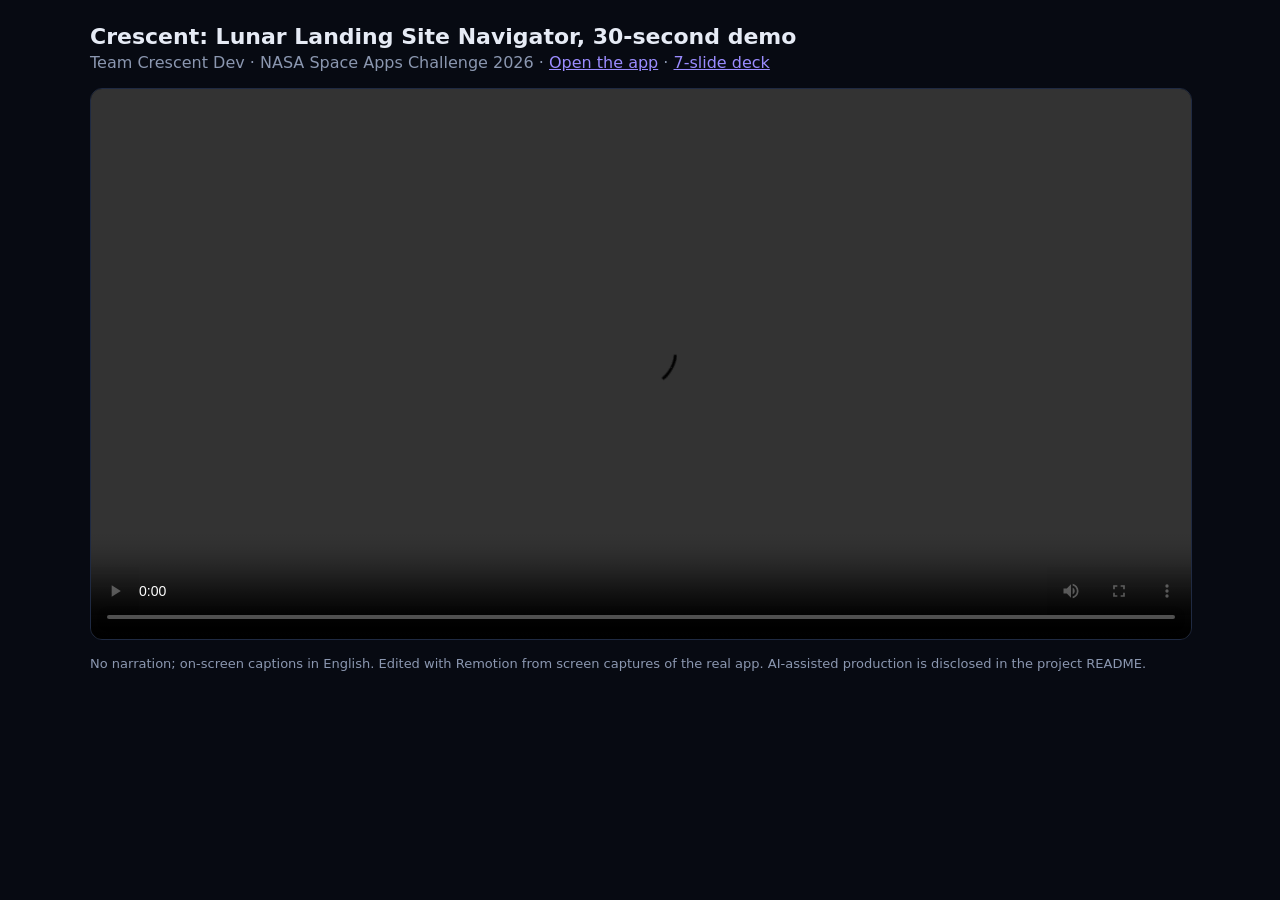
==== demo.html @ 8224f710 "Add 30-second demo video and demo page Co-Authored-By: Claude Opus 5.5 <noreply@anthropic.com>" ====
<!doctype html>
<html lang="en"><head><meta charset="utf-8"><meta name="viewport" content="width=device-width, initial-scale=1">
<title>Crescent — 30-second Demo</title>
<style>:root{--bg:#070a12}html,body{margin:0;background:var(--bg);color:#e6ebf5;font-family:system-ui,sans-serif}
main{max-width:1100px;margin:0 auto;padding:24px 16px}video{width:100%;border-radius:12px;border:1px solid #1f2a42;background:#000}
h1{font-size:22px;margin:0 0 4px}p{color:#8b97b0;margin:0 0 16px}a{color:#9b8cff}</style></head>
<body><main><h1>Crescent: Lunar Landing Site Navigator, 30-second demo</h1>
<p>Team Crescent Dev · NASA Space Apps Challenge 2026 · <a href="./">Open the app</a> · <a href="slides.html">7-slide deck</a></p>
<video src="assets/crescent-demo.mp4" controls playsinline preload="metadata"></video>
<p style="margin-top:12px;font-size:13px">No narration; on-screen captions in English. Edited with Remotion from screen captures of the real app. AI-assisted production is disclosed in the project README.</p>
</main></body></html>
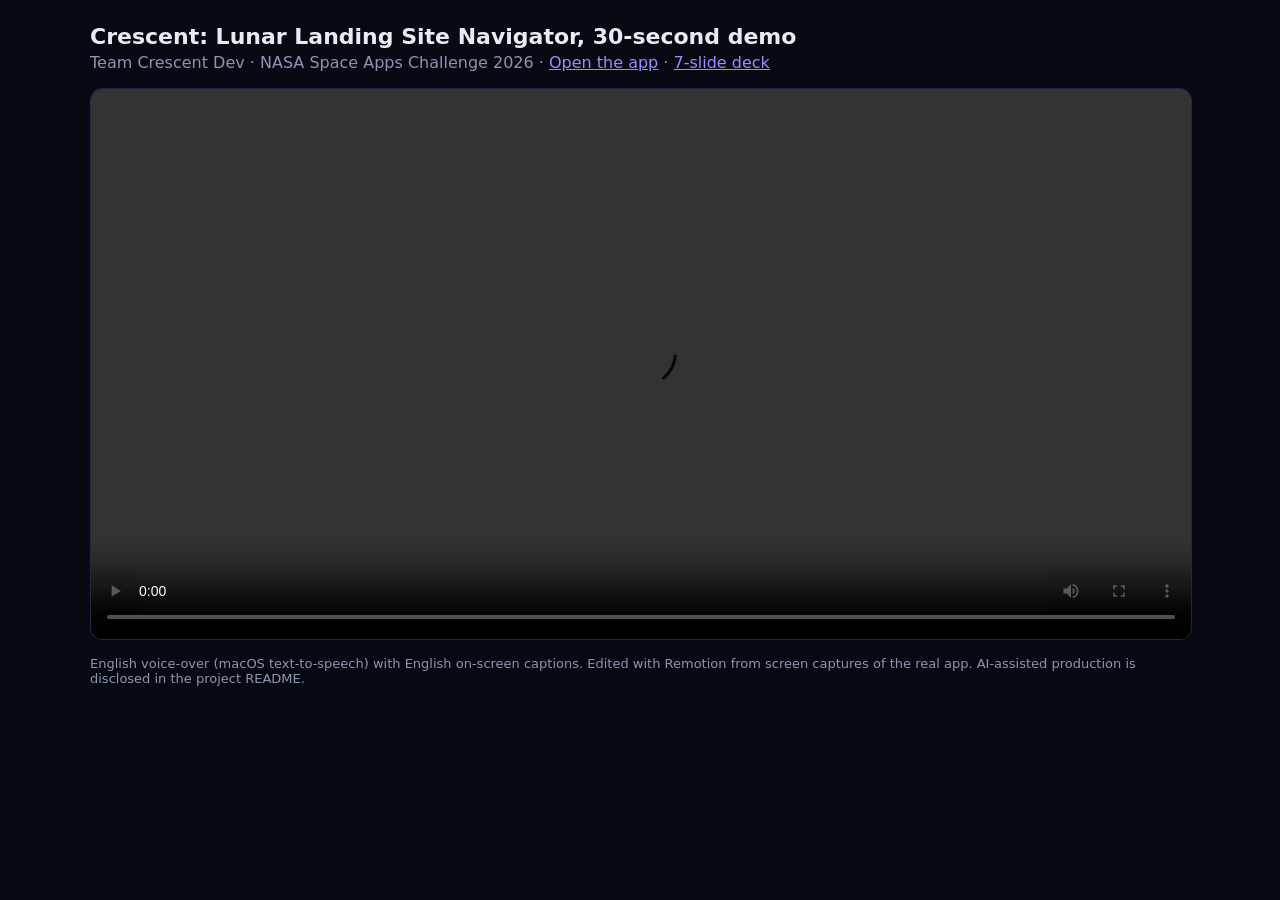
==== commit 230b9612: "Add English voice-over to demo video Co-Authored-By: Claude Opus 5.5 <noreply@anthropic.com>" ====
--- a/demo.html
+++ b/demo.html
@@ -7,5 +7,5 @@
 <body><main><h1>Crescent: Lunar Landing Site Navigator, 30-second demo</h1>
 <p>Team Crescent Dev · NASA Space Apps Challenge 2026 · <a href="./">Open the app</a> · <a href="slides.html">7-slide deck</a></p>
 <video src="assets/crescent-demo.mp4" controls playsinline preload="metadata"></video>
-<p style="margin-top:12px;font-size:13px">No narration; on-screen captions in English. Edited with Remotion from screen captures of the real app. AI-assisted production is disclosed in the project README.</p>
+<p style="margin-top:12px;font-size:13px">English voice-over (macOS text-to-speech) with English on-screen captions. Edited with Remotion from screen captures of the real app. AI-assisted production is disclosed in the project README.</p>
 </main></body></html>
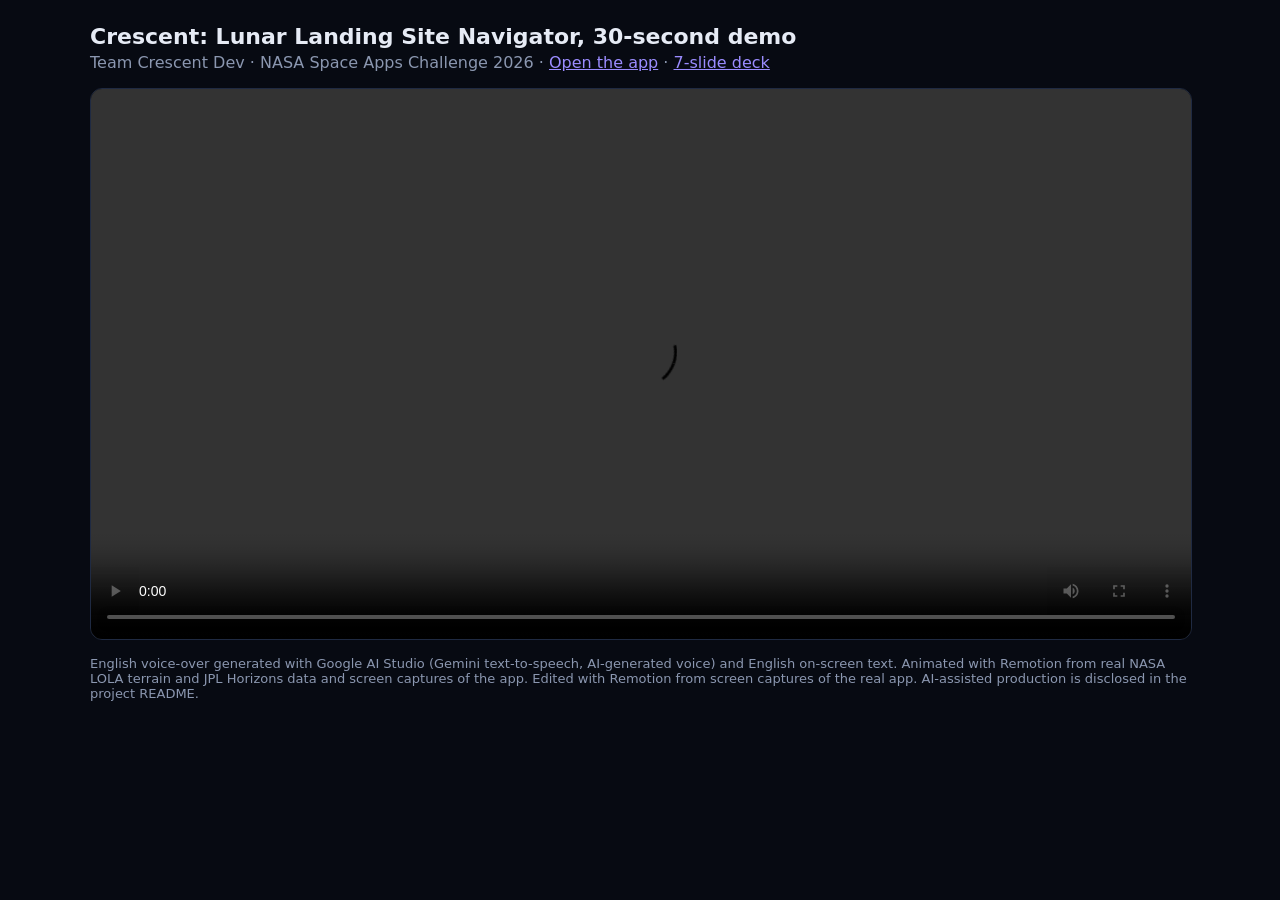
==== commit 7f1d9dd8: "New 30-second demo video with Gemini TTS voice-over Co-Authored-By: Claude Opus 5.5 <noreply@anthrop" ====
--- a/demo.html
+++ b/demo.html
@@ -7,5 +7,5 @@
 <body><main><h1>Crescent: Lunar Landing Site Navigator, 30-second demo</h1>
 <p>Team Crescent Dev · NASA Space Apps Challenge 2026 · <a href="./">Open the app</a> · <a href="slides.html">7-slide deck</a></p>
 <video src="assets/crescent-demo.mp4" controls playsinline preload="metadata"></video>
-<p style="margin-top:12px;font-size:13px">English voice-over (macOS text-to-speech) with English on-screen captions. Edited with Remotion from screen captures of the real app. AI-assisted production is disclosed in the project README.</p>
+<p style="margin-top:12px;font-size:13px">English voice-over generated with Google AI Studio (Gemini text-to-speech, AI-generated voice) and English on-screen text. Animated with Remotion from real NASA LOLA terrain and JPL Horizons data and screen captures of the app. Edited with Remotion from screen captures of the real app. AI-assisted production is disclosed in the project README.</p>
 </main></body></html>
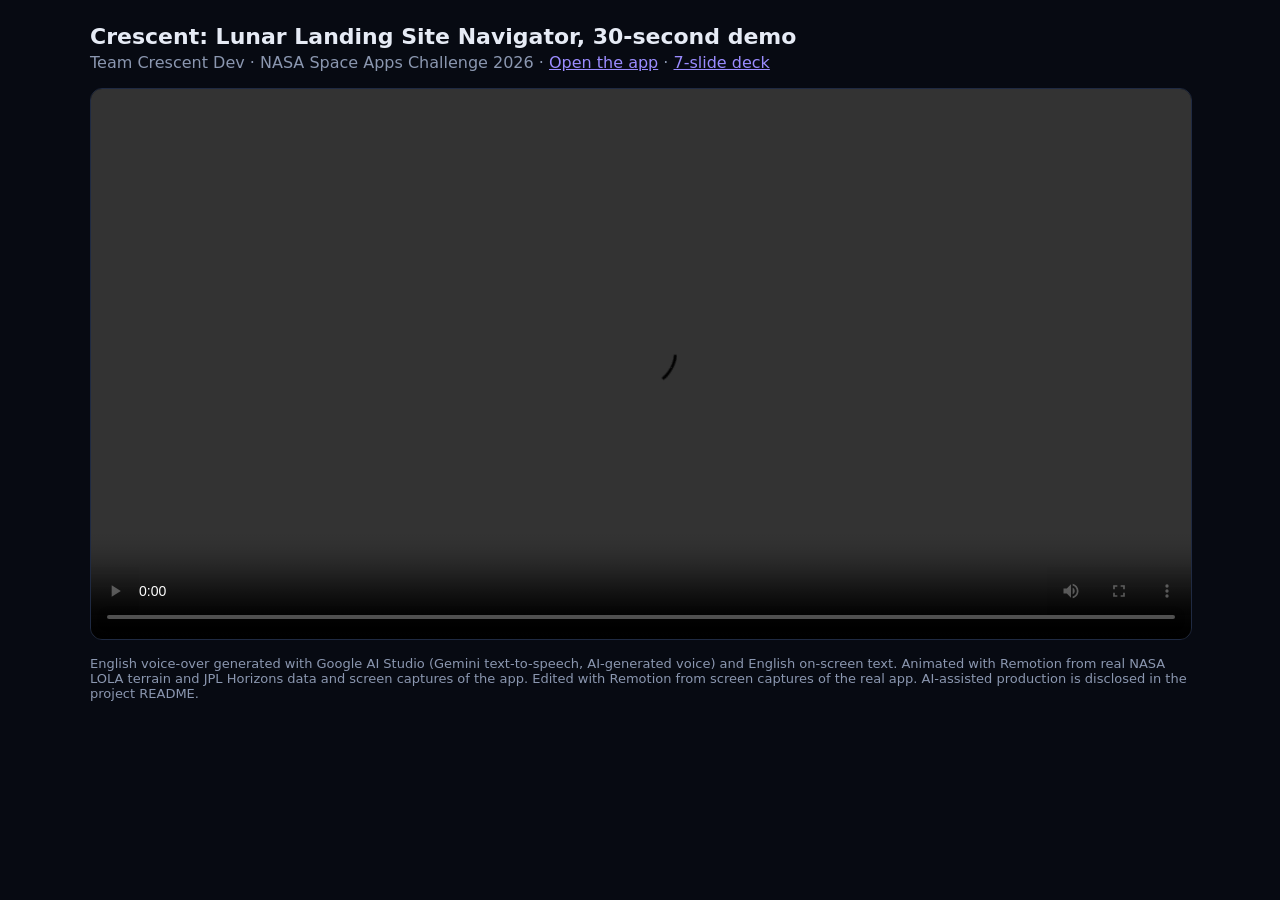
==== commit b60723d7: "Custom coordinate input, SI disclosure watermark and metadata, 29.97 s demo Co-Authored-By: Claude O" ====
--- a/demo.html
+++ b/demo.html
@@ -1,5 +1,7 @@
 <!doctype html>
 <html lang="en"><head><meta charset="utf-8"><meta name="viewport" content="width=device-width, initial-scale=1">
+<meta name="ai-disclosure" content="Code, text and design written with AI assistance (Anthropic Claude); demo voice-over is AI-generated (Google Gemini TTS). All terrain and sky values are computed from NASA LOLA and JPL Horizons data.">
+<meta name="generator" content="AI-assisted (Anthropic Claude, Google Gemini TTS)">
 <title>Crescent — 30-second Demo</title>
 <style>:root{--bg:#070a12}html,body{margin:0;background:var(--bg);color:#e6ebf5;font-family:system-ui,sans-serif}
 main{max-width:1100px;margin:0 auto;padding:24px 16px}video{width:100%;border-radius:12px;border:1px solid #1f2a42;background:#000}
